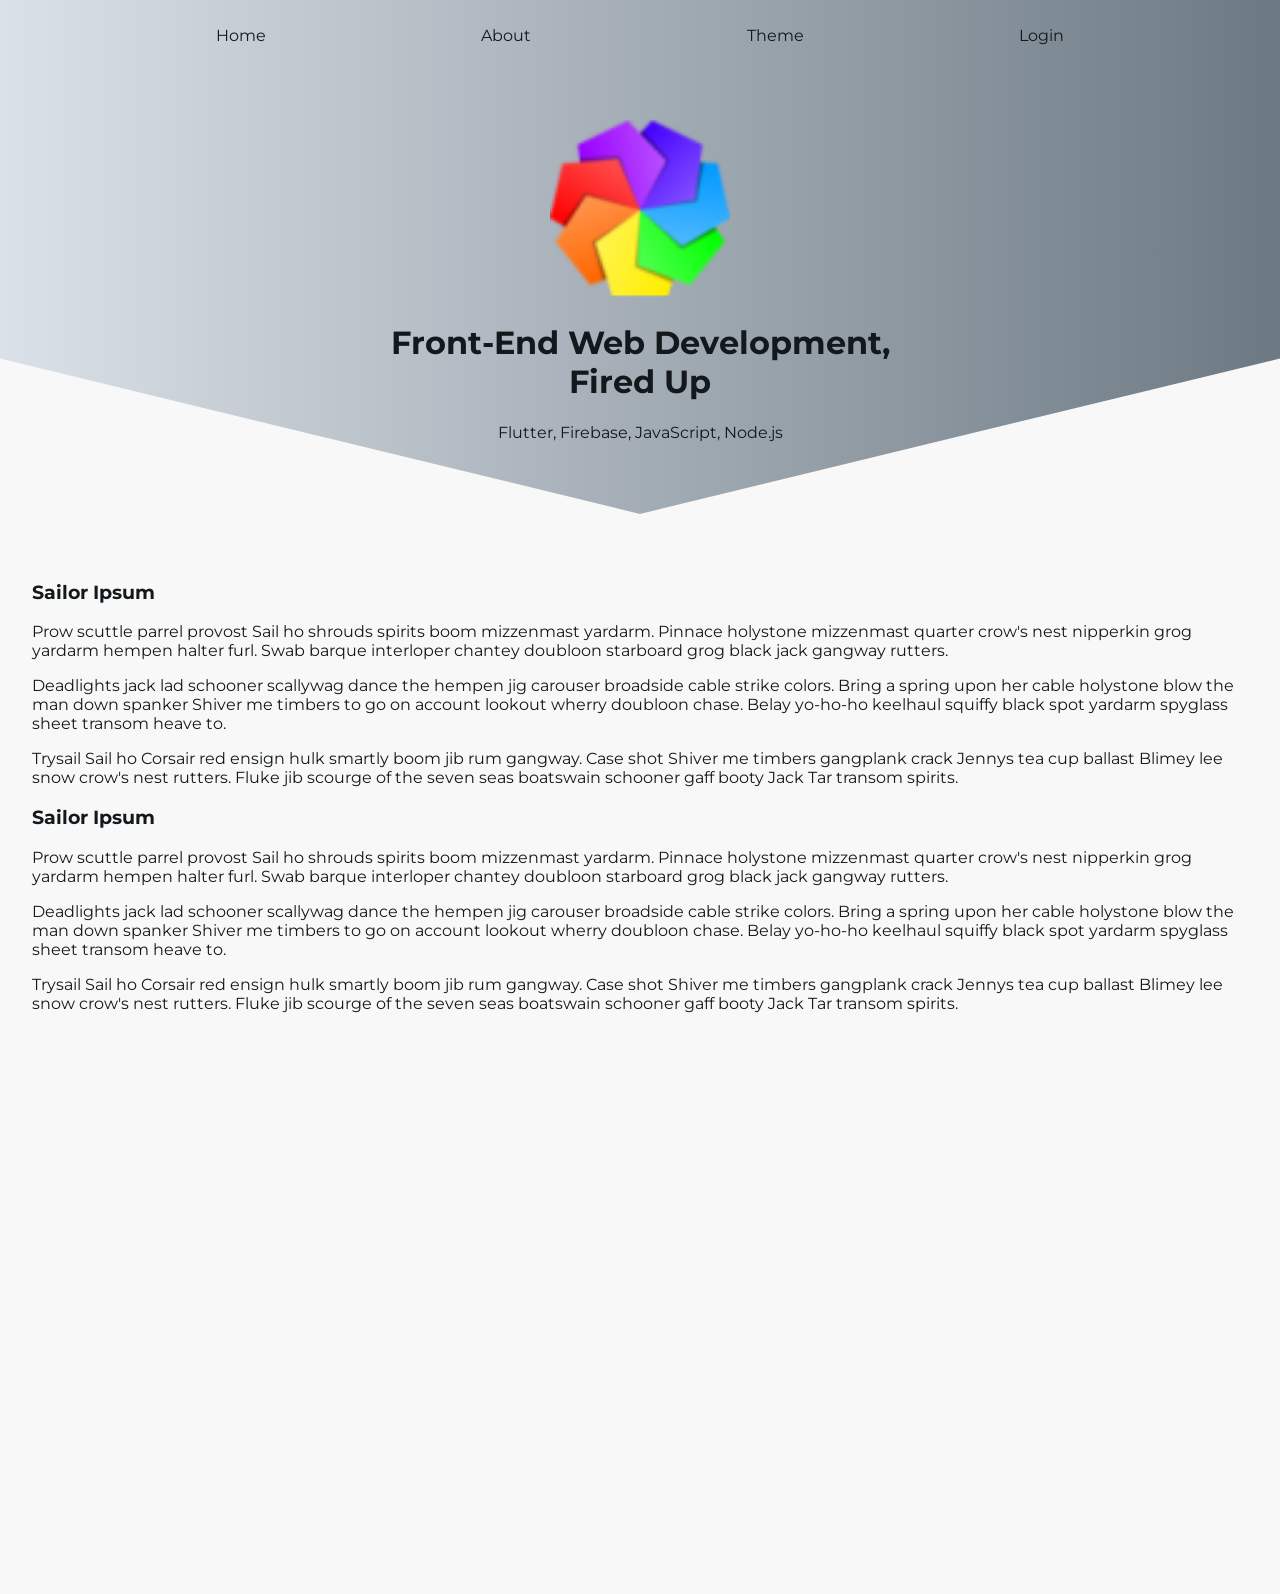
==== index.html @ 95191c93 "reorganization" ====
<!DOCTYPE html>
<html lang="en">
	<head>
		<meta charset="UTF-8" />
		<meta name="viewport" content="width=device-width, initial-scale=1.0" />
		<title>Theme Toggler</title>

		<link
			href="https://fonts.googleapis.com/css?family=Montserrat&display=swap"
			rel="stylesheet"
		/>

		<link rel="stylesheet" href="style.css" />

		<script defer src="app.js"></script>
	</head>

	<body class="light">
		<!-- Navbar -->

		<nav class="navbar">
			<ul class="navbar-nav">
				<li class="nav-item">Home</li>
				<li class="nav-item">About</li>

				<!-- Dropdown -->

				<li class="nav-item has-dropdown">
					<a href="#">Theme</a>
					<ul class="dropdown">
						<li class="dropdown-item">
							<a id="light" href="#">light</a>
						</li>
						<li class="dropdown-item">
							<a id="dark" href="#">dark</a>
						</li>
						<li class="dropdown-item">
							<a id="solar" href="#">solarize</a>
						</li>
					</ul>
				</li>

				<li class="nav-item">Login</li>
			</ul>
		</nav>

		<header>
			<img src="logo.png" class="logo" />
			<h1>Front-End Web Development,<br />Fired Up</h1>

			<p>Flutter, Firebase, JavaScript, Node.js</p>
		</header>

		<main>
			<h3>Sailor Ipsum</h3>
			<p>
				Prow scuttle parrel provost Sail ho shrouds spirits boom mizzenmast yardarm. Pinnace
				holystone mizzenmast quarter crow's nest nipperkin grog yardarm hempen halter furl.
				Swab barque interloper chantey doubloon starboard grog black jack gangway rutters.
			</p>
			<p>
				Deadlights jack lad schooner scallywag dance the hempen jig carouser broadside cable
				strike colors. Bring a spring upon her cable holystone blow the man down spanker
				Shiver me timbers to go on account lookout wherry doubloon chase. Belay yo-ho-ho
				keelhaul squiffy black spot yardarm spyglass sheet transom heave to.
			</p>
			<p>
				Trysail Sail ho Corsair red ensign hulk smartly boom jib rum gangway. Case shot
				Shiver me timbers gangplank crack Jennys tea cup ballast Blimey lee snow crow's nest
				rutters. Fluke jib scourge of the seven seas boatswain schooner gaff booty Jack Tar
				transom spirits.
			</p>

			<h3>Sailor Ipsum</h3>

			<p>
				Prow scuttle parrel provost Sail ho shrouds spirits boom mizzenmast yardarm. Pinnace
				holystone mizzenmast quarter crow's nest nipperkin grog yardarm hempen halter furl.
				Swab barque interloper chantey doubloon starboard grog black jack gangway rutters.
			</p>
			<p>
				Deadlights jack lad schooner scallywag dance the hempen jig carouser broadside cable
				strike colors. Bring a spring upon her cable holystone blow the man down spanker
				Shiver me timbers to go on account lookout wherry doubloon chase. Belay yo-ho-ho
				keelhaul squiffy black spot yardarm spyglass sheet transom heave to.
			</p>
			<p>
				Trysail Sail ho Corsair red ensign hulk smartly boom jib rum gangway. Case shot
				Shiver me timbers gangplank crack Jennys tea cup ballast Blimey lee snow crow's nest
				rutters. Fluke jib scourge of the seven seas boatswain schooner gaff booty Jack Tar
				transom spirits.
			</p>
		</main>
	</body>
</html>
---- style.css ----
body {
	margin: 0;
	padding: 0;
	font-family: 'Montserrat', sans-serif;
	color: var(--text);
	background: var(--bg);
	transition: background 500ms ease-in-out, color 1000ms ease-in-out;
}

ul {
	list-style-type: none;
	margin: 0;
	padding: 0;
}

a {
	color: currentColor;
	text-decoration: none;
}

header {
	padding: 1em;
	clip-path: polygon(50% 0%, 100% 0, 100% 65%, 50% 100%, 0 65%, 0 0);
	background: var(--bg-nav);
	margin-bottom: 1em;
	padding-bottom: 3.5em;
	text-align: center;
}

main {
	min-height: 1000px;
	padding: 2rem;
}

img {
	margin: 2em 0 0;
	width: 180px;
	height: 180px;
}

/* Navbar */

.navbar {
	height: 70px;
	width: 100%;
	background: var(--bg-nav);
	color: var(--text);
}

.navbar-nav {
	display: flex;
	align-items: center;
	justify-content: space-evenly;
	height: 100%;
}

.dropdown {
	position: absolute;
	width: 500px;
	opacity: 0;
	z-index: 2;
	background: var(--bg-dropdown);
	border-top: 2px solid var(--border-color);

	border-bottom-right-radius: 8px;
	border-bottom-left-radius: 8px;

	display: flex;
	align-items: center;
	justify-content: space-around;
	height: 3rem;
	margin-top: 2rem;
	padding: 0.5rem;

	box-shadow: rgba(2, 8, 20, 0.1) 0px 0.175em 0.5em;
	transform: translateX(-40%);

	transition: opacity 0.15s ease-out;
}

.has-dropdown:focus-within .dropdown {
	opacity: 1;
	pointer-events: auto;
}

.dropdown-item a {
	width: 100%;
	height: 100%;
	size: 0.7rem;
	padding-left: 10px;
	font-weight: bold;
}

.dropdown-item a::before {
	content: ' ';
	border: 2px solid var(--border-color);
	border-radius: 50%;
	width: 2rem;
	height: 2rem;
	display: inline-block;
	vertical-align: middle;
	margin-right: 10px;
}

/* Themes */

:root {
	--gray0: #f8f8f8;
	--gray1: #dbe1e8;
	--gray2: #b2becd;
	--gray3: #6c7983;
	--gray4: #454e56;
	--gray5: #2a2e35;
	--gray6: #12181b;
	--blue: #0084a5;
	--purple: #a82dd1;
	--yellow: #fff565;
}

.light {
	--bg: var(--gray0);
	--bg-nav: linear-gradient(to right, var(--gray1), var(--gray3));
	--bg-dropdown: var(--gray0);
	--text: var(--gray6);
	--border-color: var(--blue);
	--bg-solar: var(--yellow);
}

.dark {
	--bg: var(--gray5);
	--bg-nav: linear-gradient(to right, var(--gray5), var(--gray6));
	--bg-dropdown: var(--gray6);
	--text: var(--gray0);
	--border-color: var(--purple);
	--bg-solar: var(--blue);
}

.solar {
	--gray0: #fbffd4;
	--gray1: #f7f8d0;
	--gray2: #b6f880;
	--gray3: #5ec72d;
	--gray4: #3ea565;
	--gray5: #005368;
	--gray6: #003d4c;
}

#dark::before {
	background: #2a2e35;
}

#light::before {
	background: #ffffff;
}

#solar::before {
	background: var(--bg-solar);
}

/* Logo Animation */

@keyframes color-rotate {
	from {
		filter: hue-rotate(0deg);
	}
	to {
		filter: hue-rotate(360deg);
	}
}

.logo:hover {
	animation: color-rotate 1s;
	animation-iteration-count: infinite;
	animation-direction: alternate;
}
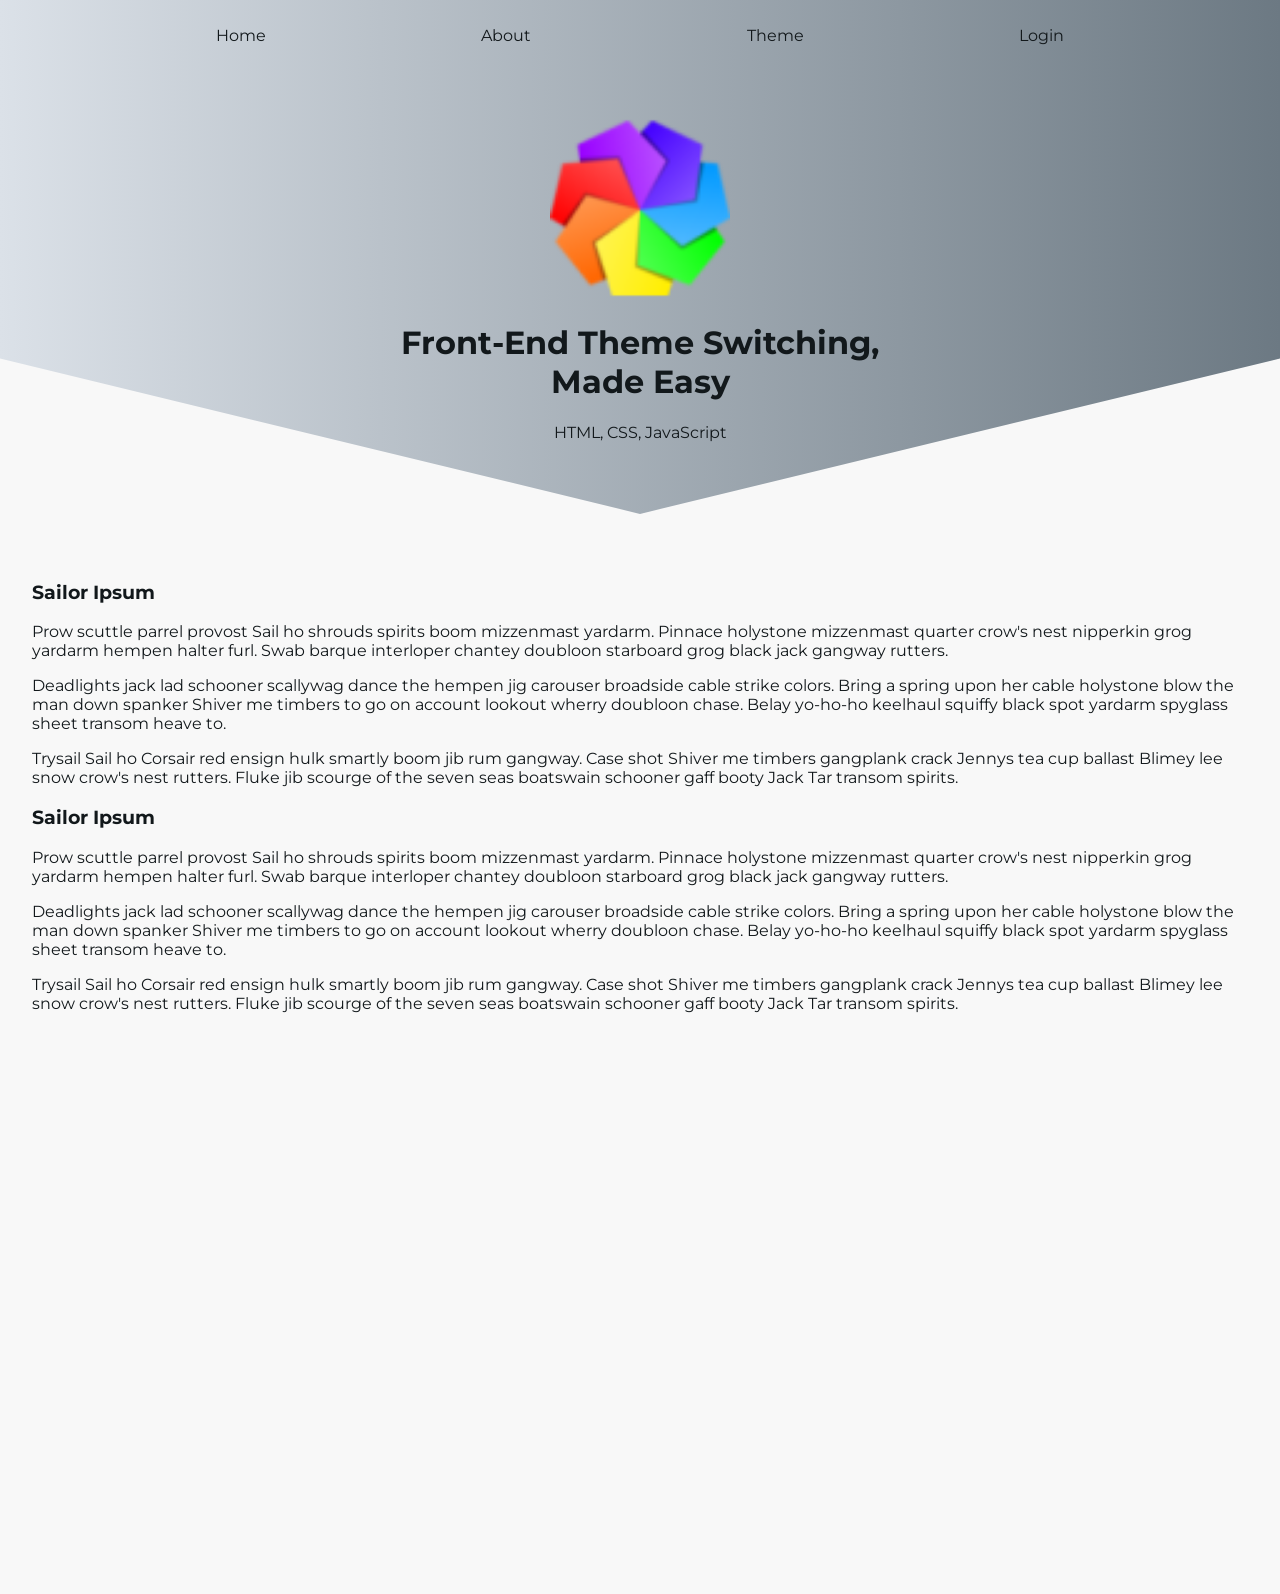
==== commit 30a66753: "Update index.html" ====
--- a/index.html
+++ b/index.html
@@ -3,12 +3,14 @@
 	<head>
 		<meta charset="UTF-8" />
 		<meta name="viewport" content="width=device-width, initial-scale=1.0" />
-		<title>Theme Toggler</title>
+		<title>Theme Switcher</title>
 
 		<link
 			href="https://fonts.googleapis.com/css?family=Montserrat&display=swap"
 			rel="stylesheet"
 		/>
+		
+		<meta name="theme-color" content="#1F223D">
 
 		<link rel="stylesheet" href="style.css" />
 
@@ -29,13 +31,13 @@
 					<a href="#">Theme</a>
 					<ul class="dropdown">
 						<li class="dropdown-item">
-							<a id="light" href="#">light</a>
+							<a id="light" href="#">Light</a>
 						</li>
 						<li class="dropdown-item">
-							<a id="dark" href="#">dark</a>
+							<a id="dark" href="#">Dark</a>
 						</li>
 						<li class="dropdown-item">
-							<a id="solar" href="#">solarize</a>
+							<a id="solar" href="#">Solarize</a>
 						</li>
 					</ul>
 				</li>
@@ -46,9 +48,9 @@
 
 		<header>
 			<img src="logo.png" class="logo" />
-			<h1>Front-End Web Development,<br />Fired Up</h1>
+			<h1>Front-End Theme Switching,<br />Made Easy</h1>
 
-			<p>Flutter, Firebase, JavaScript, Node.js</p>
+			<p>HTML, CSS, JavaScript</p>
 		</header>
 
 		<main>
